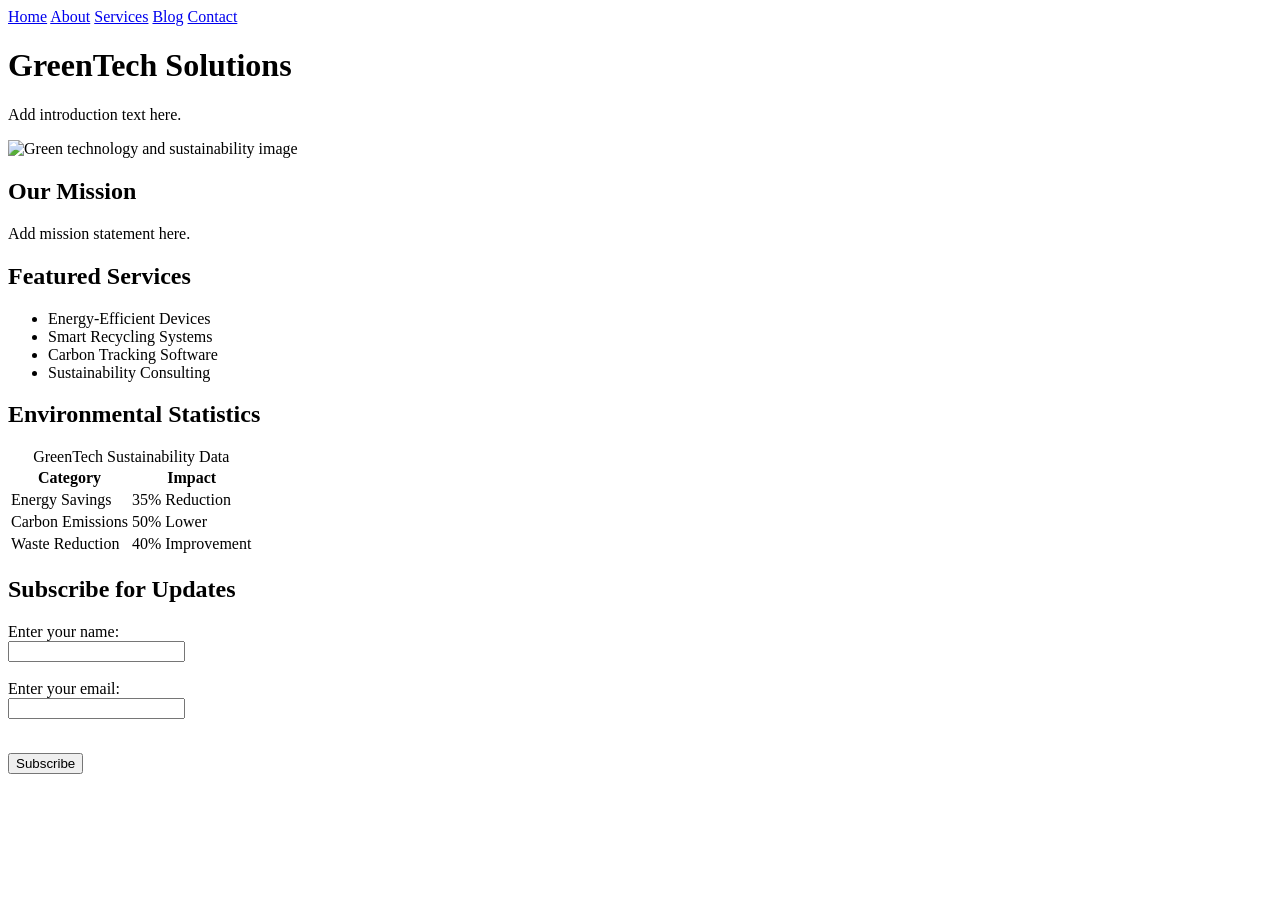
==== index.html @ a54c32c1 "Final Commit (hopefully)" ====
<!DOCTYPE html>
<html lang="en">
<head>
    <meta charset="UTF-8">
    <title>GreenTech Solutions - Home</title>

    <link rel="stylesheet" href="css/styles.css">

    <meta name="viewport" content="width=device-width, initial-scale=1.0">

    <style>
        @media (max-width: 768px) {

            body {
                font-size: 14px;
            }

            .navbar a {
                display: block;
                margin: 5px 0;
            }

            img {
                width: 100%;
                height: auto;
            }

            table {
                width: 100%;
                font-size: 14px;
            }
        }
    </style>
</head>

<body>

    <nav class="navbar" aria-label="Main Navigation">
        <a href="index.html">Home</a>
        <a href="html/about.html">About</a>
        <a href="html/services.html">Services</a>
        <a href="html/blog.html">Blog</a>
        <a href="html/contact.html">Contact</a>
    </nav>

    <main class="container">

        <h1>GreenTech Solutions</h1>

        <p class="large-text">
            Add introduction text here.
        </p>

        <img src="images/hero.jpg"
             alt="Green technology and sustainability image">

        <h2>Our Mission</h2>

        <p>
            Add mission statement here.
        </p>

        <h2>Featured Services</h2>

        <ul>
            <li>Energy-Efficient Devices</li>
            <li>Smart Recycling Systems</li>
            <li>Carbon Tracking Software</li>
            <li>Sustainability Consulting</li>
        </ul>

        <h2>Environmental Statistics</h2>

        <table>
            <caption>GreenTech Sustainability Data</caption>

            <tr>
                <th scope="col">Category</th>
                <th scope="col">Impact</th>
            </tr>

            <tr>
                <td>Energy Savings</td>
                <td>35% Reduction</td>
            </tr>

            <tr>
                <td>Carbon Emissions</td>
                <td>50% Lower</td>
            </tr>

            <tr>
                <td>Waste Reduction</td>
                <td>40% Improvement</td>
            </tr>
        </table>

        <h2>Subscribe for Updates</h2>

        <form id="newsletterForm">

            <label for="name">Enter your name:</label><br>

            <input type="text"
                   id="name"
                   name="name"
                   required><br><br>

            <label for="email">Enter your email:</label><br>

            <input type="email"
                   id="email"
                   name="email"
                   required><br><br>

            <p id="message" aria-live="polite"></p>

            <button type="submit">Subscribe</button>

        </form>

    </main>

    <script src="javascript/script.js"></script>

</body>
</html>
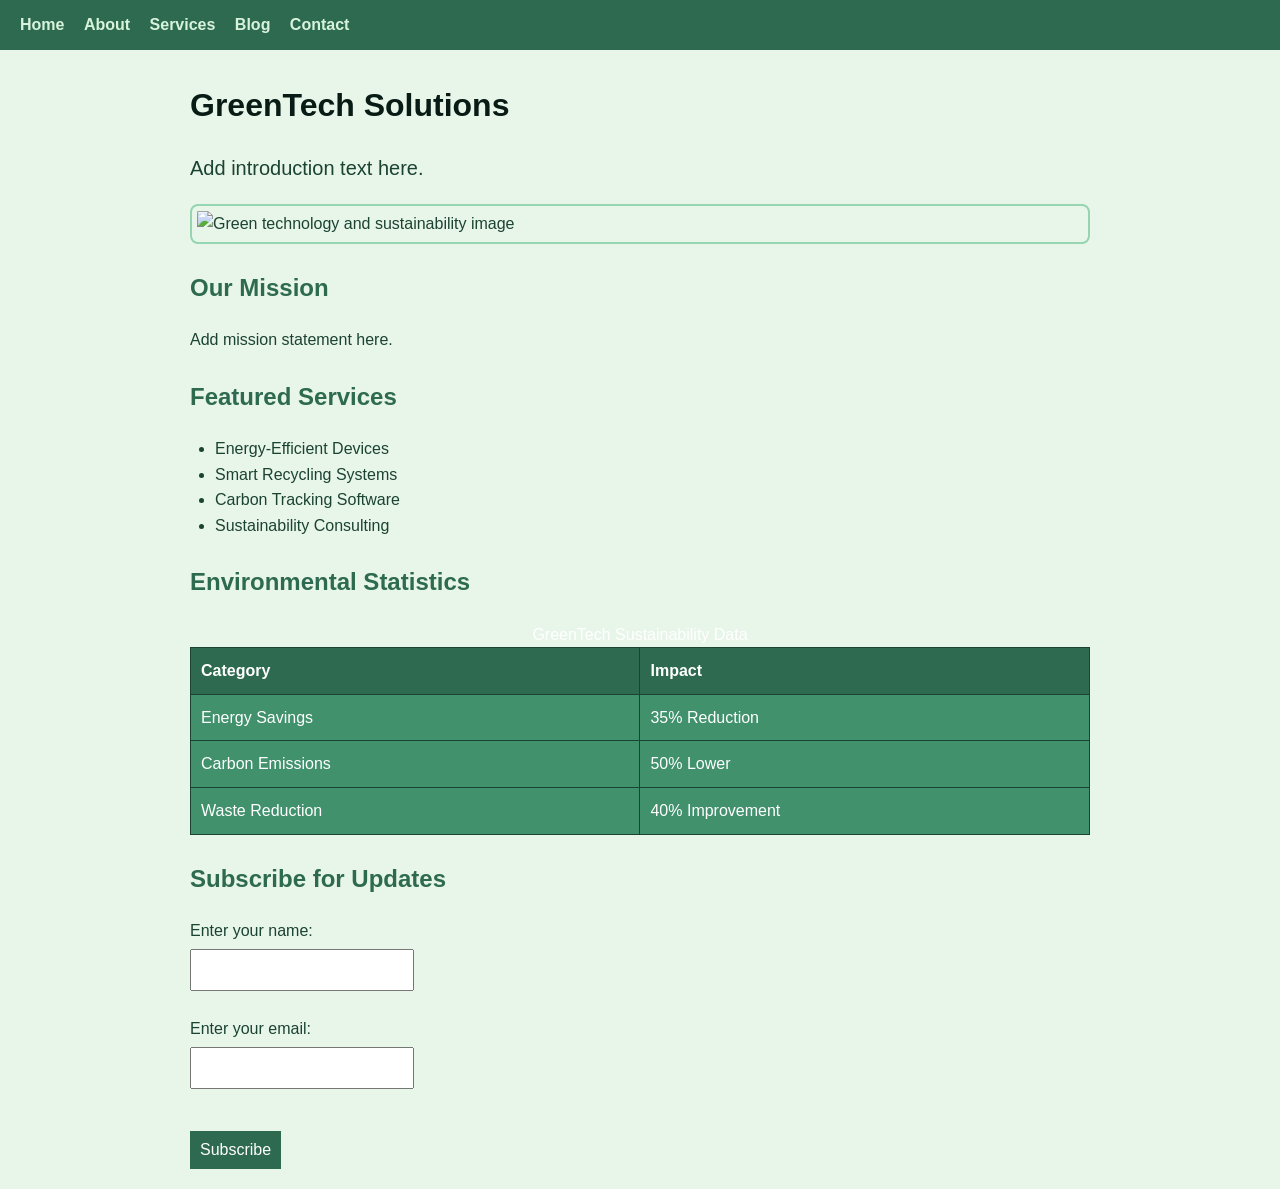
==== commit e7c3a0ed: "Fixed index" ====
--- a/index.html
+++ b/index.html
@@ -4,7 +4,7 @@
     <meta charset="UTF-8">
     <title>GreenTech Solutions - Home</title>
 
-    <link rel="stylesheet" href="css/styles.css">
+    <link rel="stylesheet" href="css/css/styles.css">
 
     <meta name="viewport" content="width=device-width, initial-scale=1.0">
 
@@ -37,10 +37,10 @@
 
     <nav class="navbar" aria-label="Main Navigation">
         <a href="index.html">Home</a>
-        <a href="html/about.html">About</a>
-        <a href="html/services.html">Services</a>
-        <a href="html/blog.html">Blog</a>
-        <a href="html/contact.html">Contact</a>
+        <a href="html/html/about.html">About</a>
+        <a href="html/html/services.html">Services</a>
+        <a href="html/html/blog.html">Blog</a>
+        <a href="html//html/contact.html">Contact</a>
     </nav>
 
     <main class="container">
@@ -121,7 +121,7 @@
 
     </main>
 
-    <script src="javascript/script.js"></script>
+    <script src="javascript/javascript/script.js"></script>
 
 </body>
 </html>
--- a/css/css/styles.css
+++ b/css/css/styles.css
@@ -0,0 +1,113 @@
+body {
+    background-color: #e8f5e9;
+    color: #1b4332;
+    font-family: Arial, sans-serif;
+    margin: 0;
+    line-height: 1.6;
+}
+
+.container {
+    max-width: 900px;
+    margin: 0 auto;
+    padding: 20px;
+}
+
+.navbar {
+    background-color: #2d6a4f;
+    padding: 12px 20px;
+}
+
+.navbar a {
+    margin-right: 15px;
+    color: #d8f3dc;
+    text-decoration: none;
+    font-weight: bold;
+}
+
+.navbar a:hover,
+.navbar a:focus {
+    text-decoration: underline;
+    color: #ffffff;
+}
+
+h1 {
+    color: #081c15;
+    margin-top: 10px;
+}
+
+h2 {
+    color: #2d6a4f;
+    margin-top: 25px;
+}
+
+p {
+    font-size: 16px;
+    margin: 12px 0;
+}
+
+.large-text {
+    font-size: 20px;
+}
+
+ul {
+    margin: 15px 0;
+    padding-left: 25px;
+}
+
+img {
+    display: block;
+    margin: 20px auto;
+    padding: 5px;
+    border: 2px solid #95d5b2;
+    border-radius: 8px;
+    max-width: 100%;
+    height: auto;
+}
+
+a {
+    color: #1b4332;
+}
+
+a:focus {
+    outline: 2px solid #000000;
+    outline-offset: 2px;
+}
+
+table {
+    width: 100%;
+    margin-top: 15px;
+    border-collapse: collapse;
+    background-color: #40916c;
+    color: white;
+}
+
+th,
+td {
+    padding: 10px;
+    border: 1px solid #1b4332;
+    text-align: left;
+}
+
+th {
+    background-color: #2d6a4f;
+}
+
+input,
+textarea,
+button {
+    padding: 10px;
+    margin-top: 5px;
+    font-size: 16px;
+}
+
+button {
+    background-color: #2d6a4f;
+    color: white;
+    border: none;
+    cursor: pointer;
+}
+
+button:hover,
+button:focus {
+    background-color: #1b4332;
+}
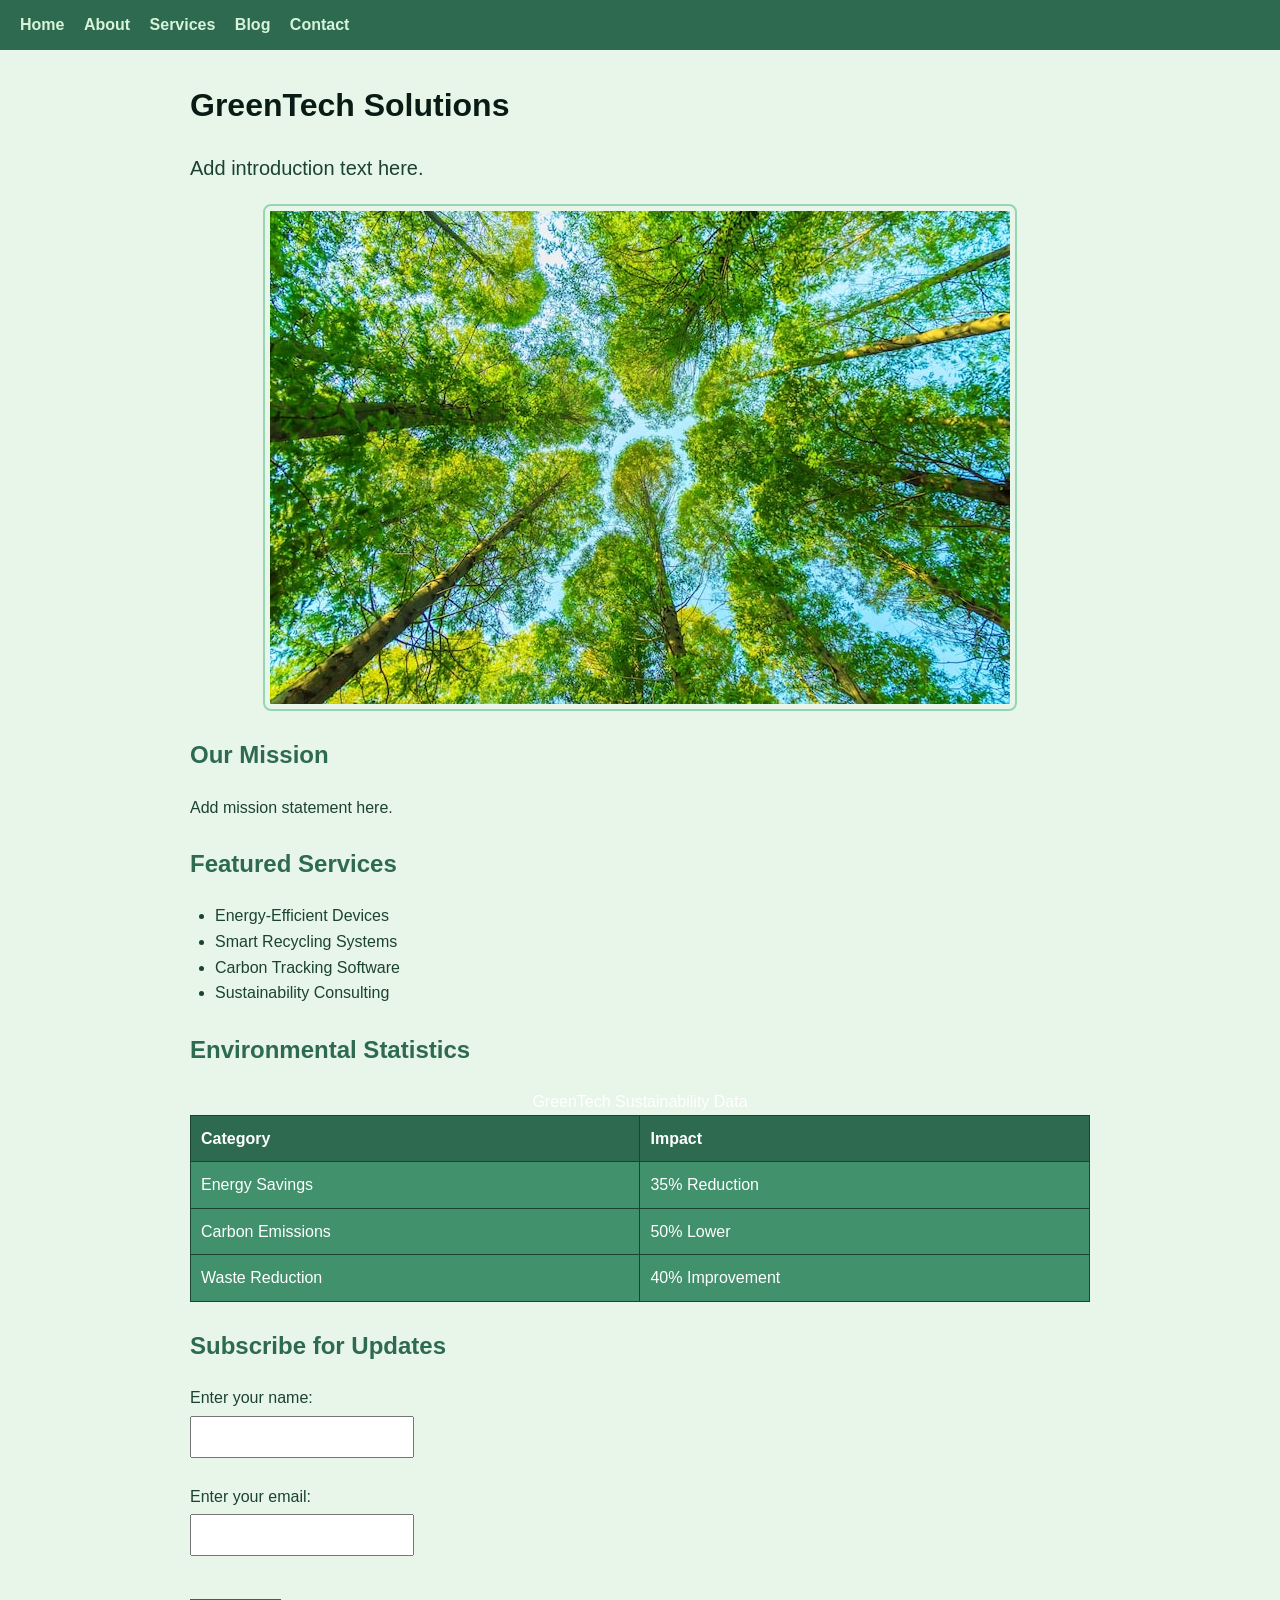
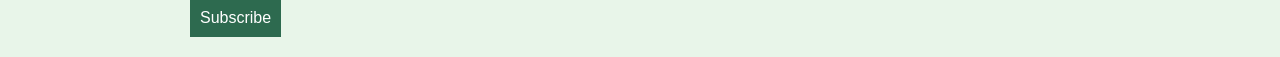
==== commit 1d55e95b: "Added images." ====
--- a/index.html
+++ b/index.html
@@ -40,7 +40,7 @@
         <a href="html/html/about.html">About</a>
         <a href="html/html/services.html">Services</a>
         <a href="html/html/blog.html">Blog</a>
-        <a href="html//html/contact.html">Contact</a>
+        <a href="html/html/contact.html">Contact</a>
     </nav>
 
     <main class="container">
@@ -51,7 +51,7 @@
             Add introduction text here.
         </p>
 
-        <img src="images/hero.jpg"
+        <img src="images/greenenvironment.jpg"
              alt="Green technology and sustainability image">
 
         <h2>Our Mission</h2>
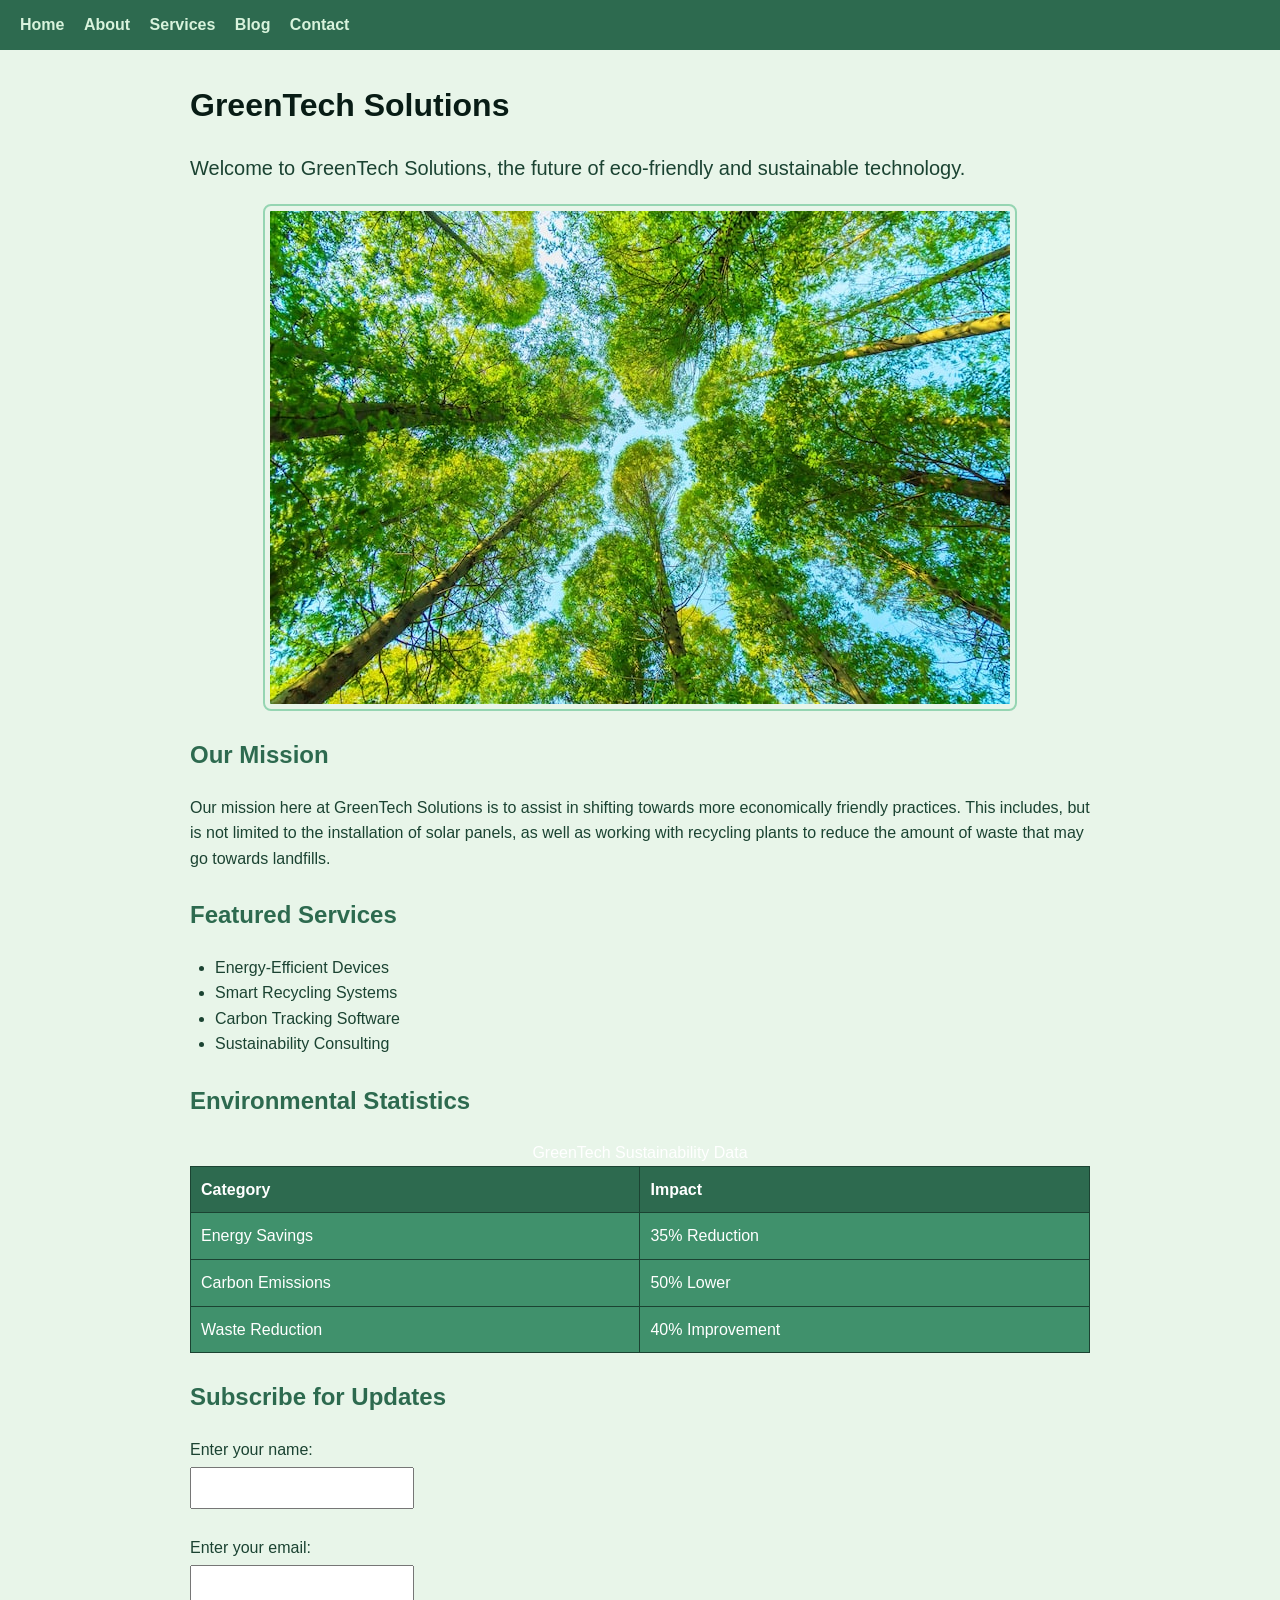
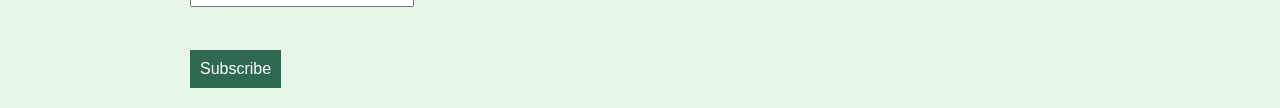
==== commit a7611626: "Commit 5/13/2026" ====
--- a/index.html
+++ b/index.html
@@ -48,7 +48,7 @@
         <h1>GreenTech Solutions</h1>
 
         <p class="large-text">
-            Add introduction text here.
+            Welcome to GreenTech Solutions, the future of eco-friendly and sustainable technology.
         </p>
 
         <img src="images/greenenvironment.jpg"
@@ -57,7 +57,9 @@
         <h2>Our Mission</h2>
 
         <p>
-            Add mission statement here.
+            Our mission here at GreenTech Solutions is to assist in shifting towards more economically friendly practices.
+            This includes, but is not limited to the installation of solar panels, as well as working with recycling plants to 
+            reduce the amount of waste that may go towards landfills.
         </p>
 
         <h2>Featured Services</h2>
